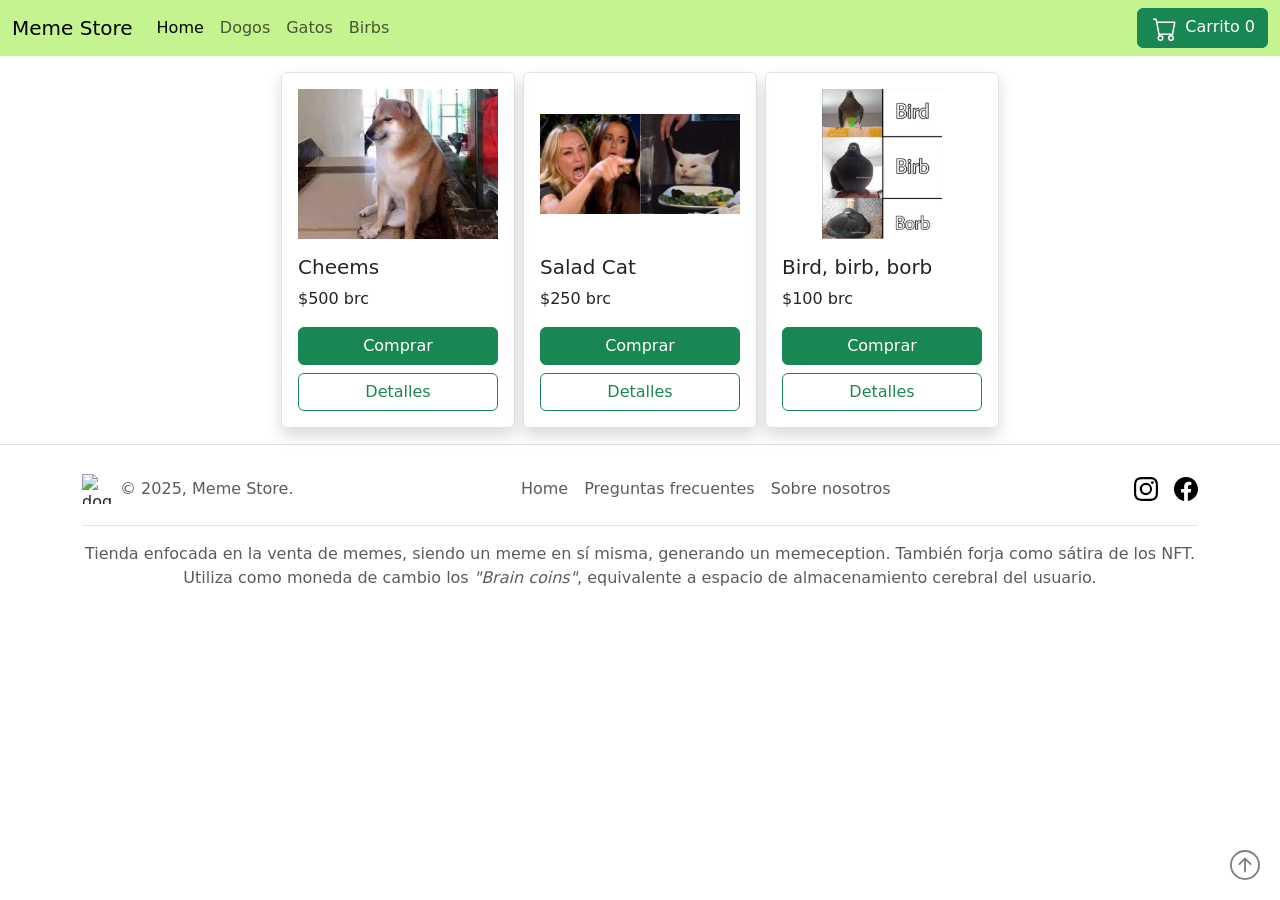
==== index.html @ 97463ed1 "boton finalizar" ====
<!DOCTYPE html>
<html lang="en">
<head>
    <meta charset="UTF-8">
    <meta name="viewport" content="width=device-width, initial-scale=1.0">
    <title>Meme Store</title>
    <link rel="icon" href="assets/IMG/doge.jpeg">
    <link href="https://cdn.jsdelivr.net/npm/bootstrap@5.3.2/dist/css/bootstrap.min.css" rel="stylesheet" integrity="sha384-T3c6CoIi6uLrA9TneNEoa7RxnatzjcDSCmG1MXxSR1GAsXEV/Dwwykc2MPK8M2HN" crossorigin="anonymous">
    <link rel="stylesheet" href="assets\CSS\styles.css">
</head>

<body>
<header>
<!--barra de navegación y links para navegar por la página-->
    <nav class="navbar navbar-expand-sm bg-custom-color">
        <div class="container-fluid">
            <a class="navbar-brand"> Meme Store </a>
            <button class="navbar-toggler ms-auto" type="button" data-bs-toggle="collapse" data-bs-target="#navbarNavDropdown" aria-controls="navbarNavDropdown" aria-expanded="false" aria-label="Toggle navigation">
                <span class="navbar-toggler-icon"></span>
            </button>
            <div class="collapse navbar-collapse " id="navbarNavDropdown">
                <ul class="navbar-nav">
                    <li class="nav-item">
                        <a class="nav-link nav-filtro-btn active" href="#" data-filter="todos">Home </a>
                    </li>
                    <li class="nav-item">
                        <a class="nav-link nav-filtro-btn" href="#" data-filter="dogos">Dogos </a>
                    </li>
                    <li class="nav-item">
                        <a class="nav-link nav-filtro-btn" href="#" data-filter="gatos">Gatos </a>
                    </li>
                    <li class="nav-item">
                        <a class="nav-link nav-filtro-btn" href="#" data-filter="birbs">Birbs </a>
                    </li>
                    <!--
                    <li class="nav-item dropdown">
                        <a class="nav-link dropdown-toggle" href="#" role="button" data-bs-toggle="dropdown" aria-expanded="false">
                        Otros
                        </a>
                            <ul class="dropdown-menu">
                                <li><a class="dropdown-item nav-link ps-1" href="#">Camarones</a></li>
                                <li><a class="dropdown-item nav-link ps-1" href="#">Sea doggo</a></li>
                                <li><a class="dropdown-item nav-link ps-1" href="#">Shrek</a></li>
                        </ul>
                    </li>
                    -->
                </ul>
<!--
                <form class="form-inline my-2 my-sm-0">
                    <div class="d-flex justify-content-start">
                        <input class="form-control mr-sm-2" type="search" placeholder="Buscar">
                        <button class="btn btn-outline-success my-2 my-sm-0" type="submit">Buscar</button>
                    </div>
                </form>
-->
            </div>
            <div>
                <a class="btn btn-success ms-2" href="../carrito/carrito.html" role="button">
                    <img src="assets\IMG\cart.svg" alt="carrito" width="30" height="24" class="d-inline-block align-text-top">
                    Carrito <span id="cart-counter">0</span>
                </a>
            </div>
        </div>
    </nav>
</header>

<main>
<!-- listar los productos en tarjetas, tener botones para comprar, link a carro de compras-->
    <div class="container-fluid d-block d-md-flex flex-wrap align-items-center justify-content-md-center border-bottom mt-3">

        <div class="p-3 border rounded shadow h-100 mb-3 mx-1 producto-item" data-categoria="dogos">
            <img src="assets/IMG/dogos/dogos_chems.jpeg" alt="dogos_chems" class="img-uniform mb-3 mx-auto">
            <h3 class="h5">Cheems</h3>
            <p class="text-mutted">$500 brc</p>
            <a href="#" class="btn btn-success w-100 mb-2 add-to-cart-btn" data-product-id="prod-dogos-chems" data-product-price="500" data-product-name="Cheems">Comprar</a>
            <a href="../pages_productos/dogos/dogos_chems.html" class="btn btn-outline-success w-100">Detalles</a>
        </div>
        
        <div class="p-3 border rounded shadow h-100 mb-3 mx-1 producto-item" data-categoria="gatos">
            <img src="assets/IMG/gatos/gato_ensalada.jpeg" alt="gato_ensalada" class="img-uniform mb-3 mx-auto">
            <h3 class="h5">Salad Cat</h3>
            <p class="text-mutted">$250 brc</p>
            <a href="#" class="btn btn-success w-100 mb-2 add-to-cart-btn" data-product-id="prod-gatos-salad" data-product-price="250" data-product-name="Salad cat">Comprar</a>
            <a href="../pages_productos/gatos/gatos_ensalada.html" class="btn btn-outline-success w-100">Detalles</a>
        </div>

        <div class="p-3 border rounded shadow h-100 mb-3 mx-1 producto-item" data-categoria="birbs">
            <img src="assets/IMG/birbs/birb_borb.jpeg" alt="birb_borb" class="img-uniform mb-3 mx-auto">
            <h3 class="h5">Bird, birb, borb</h3>
            <p class="text-mutted">$100 brc</p>
            <a href="#" class="btn btn-success w-100 mb-2 add-to-cart-btn" data-product-id="prod-birbs-borb" data-product-price="100" data-product-name="Bird, birb, borb">Comprar</a>
            <a href="../pages_productos/birbs/birb_borb.html" class="btn btn-outline-success w-100">Detalles</a>
        </div>

        <!--
        <div class="p-3 border rounded shadow h-100 mb-3 mx-1">
            <img src="assets/IMG/shrimp/shrimp_escoliosis.jpeg" alt="shrimp" class="img-uniform mb-3 mx-auto">
            <h3 class="h5">nombre product</h3>
            <p class="text-mutted">$precio</p>
            <a href="#" class="btn btn-success w-100 mb-2">Comprar</a>
            <a href="#" class="btn btn-outline-success w-100">Detalles</a>
        </div>

        <div class="p-3 border rounded shadow h-100 mb-3 mx-1">
            <img src="assets/IMG/sea_doggo/seadoggo_o-o.jpeg" alt="seadoggo_o-o" class="img-uniform mb-3 mx-auto">
            <h3 class="h5">nombre product</h3>
            <p class="text-mutted">$precio</p>
            <a href="#" class="btn btn-success w-100 mb-2">Comprar</a>
            <a href="#" class="btn btn-outline-success w-100">Detalles</a>
        </div>

        <div class="p-3 border rounded shadow h-100 mb-3 mx-1">
            <img src="assets/IMG/shrek/sherk4.jpeg" alt="sherk4" class="img-uniform mb-3 mx-auto">
            <h3 class="h5">nombre product</h3>
            <p class="text-mutted">$precio</p>
            <a href="#" class="btn btn-success w-100 mb-2">Comprar</a>
            <a href="#" class="btn btn-outline-success w-100">Detalles</a>
        </div>
        -->

        <!--esquema tarjeta
        <div class="p-3 border rounded shadow h-100 mb-3 mx-1">
            <img src="" alt="" class="img-uniform mb-3">
            <h3 class="h5">nombre product</h3>
            <p class="text-mutted">$precio</p>
            <a href="#" class="btn btn-success w-100 mb-2">Comprar</a>
            <a href="#" class="btn btn-outline-success w-100">Detalles</a>
        </div>
        -->
    </div>

    <!--ancla-->
    <a href="#" id="scrollToTop" class="p-1 m-3 opacity-50 float-end boton_arriba">
    <img src="assets/IMG/arrow-up-circle.svg" alt="flecha_top" width="30" height="30" class="img-fluid">
    </a>

</main>

<footer>
<!-- footer con información de la tienda html de https://getbootstrap.com/docs/5.3/examples/footers/-->
<!--svg logos redes sociales y bootstrap-->
    <svg xmlns="http://www.w3.org/2000/svg" class="d-none"> 
        <symbol id="facebook" viewBox="0 0 16 16"> 
            <path d="M16 8.049c0-4.446-3.582-8.05-8-8.05C3.58 0-.002 3.603-.002 8.05c0 4.017 2.926 7.347 6.75 7.951v-5.625h-2.03V8.05H6.75V6.275c0-2.017 1.195-3.131 3.022-3.131.876 0 1.791.157 1.791.157v1.98h-1.009c-.993 0-1.303.621-1.303 1.258v1.51h2.218l-.354 2.326H9.25V16c3.824-.604 6.75-3.934 6.75-7.951z"></path> 
        </symbol> 
        <symbol id="instagram" viewBox="0 0 16 16"> 
            <path d="M8 0C5.829 0 5.556.01 4.703.048 3.85.088 3.269.222 2.76.42a3.917 3.917 0 0 0-1.417.923A3.927 3.927 0 0 0 .42 2.76C.222 3.268.087 3.85.048 4.7.01 5.555 0 5.827 0 8.001c0 2.172.01 2.444.048 3.297.04.852.174 1.433.372 1.942.205.526.478.972.923 1.417.444.445.89.719 1.416.923.51.198 1.09.333 1.942.372C5.555 15.99 5.827 16 8 16s2.444-.01 3.298-.048c.851-.04 1.434-.174 1.943-.372a3.916 3.916 0 0 0 1.416-.923c.445-.445.718-.891.923-1.417.197-.509.332-1.09.372-1.942C15.99 10.445 16 10.173 16 8s-.01-2.445-.048-3.299c-.04-.851-.175-1.433-.372-1.941a3.926 3.926 0 0 0-.923-1.417A3.911 3.911 0 0 0 13.24.42c-.51-.198-1.092-.333-1.943-.372C10.443.01 10.172 0 7.998 0h.003zm-.717 1.442h.718c2.136 0 2.389.007 3.232.046.78.035 1.204.166 1.486.275.373.145.64.319.92.599.28.28.453.546.598.92.11.281.24.705.275 1.485.039.843.047 1.096.047 3.231s-.008 2.389-.047 3.232c-.035.78-.166 1.203-.275 1.485a2.47 2.47 0 0 1-.599.919c-.28.28-.546.453-.92.598-.28.11-.704.24-1.485.276-.843.038-1.096.047-3.232.047s-2.39-.009-3.233-.047c-.78-.036-1.203-.166-1.485-.276a2.478 2.478 0 0 1-.92-.598 2.48 2.48 0 0 1-.6-.92c-.109-.281-.24-.705-.275-1.485-.038-.843-.046-1.096-.046-3.233 0-2.136.008-2.388.046-3.231.036-.78.166-1.204.276-1.486.145-.373.319-.64.599-.92.28-.28.546-.453.92-.598.282-.11.705-.24 1.485-.276.738-.034 1.024-.044 2.515-.045v.002zm4.988 1.328a.96.96 0 1 0 0 1.92.96.96 0 0 0 0-1.92zm-4.27 1.122a4.109 4.109 0 1 0 0 8.217 4.109 4.109 0 0 0 0-8.217zm0 1.441a2.667 2.667 0 1 1 0 5.334 2.667 2.667 0 0 1 0-5.334z"></path> 
        </symbol> 
    </svg> 

<!--footer-->
    <div class="container py-3 my-2">  
        <div class="d-block d-md-flex flex-wrap justify-content-between align-items-center border-bottom pb-3 mb-3">
            <!--logo-->
            <div class="d-flex align-items-center justify-content-center justify-content-md-start w-md-auto mb-3 mb-md-0"> 
                <img src="assets/IMG/doge.jpeg" alt="doge" width="30" height="30" class="d-inline-block align-text-top me-2">
                <span class="mb-0 text-body-secondary">&copy; 2025, Meme Store.</span> 
            </div> 
            <!--menu-->
            <ul class="nav justify-content-center  w-md-auto mb-3 mb-md-0"> 
                <li class="nav-item">
                    <a href="#" id="scrollToTop" class="nav-link px-2 text-body-secondary">Home</a>
                </li> 
                <li class="nav-item">
                    <a href="#" class="nav-link px-2 text-body-secondary">Preguntas frecuentes</a></li> 
                <li class="nav-item">
                    <a href="#" class="nav-link px-2 text-body-secondary">Sobre nosotros</a>
                </li> 
            </ul> 
            <!--redes-->
            <ul class="nav align-items-center justify-content-center justify-content-md-end list-unstyled d-flex w-md-100"> 
                <li class="ms-3"><a class="text-body-secondary" href="#" aria-label="Instagram">
                    <svg class="bi" width="24" height="24" aria-hidden="true">
                        <use xlink:href="#instagram"></use>
                    </svg>
                </a>
                </li> 
                <li class="ms-3">
                    <a class="text-body-secondary" href="#" aria-label="Facebook">
                        <svg class="bi" width="24" height="24">
                            <use xlink:href="#facebook"></use>
                        </svg>
                    </a>
                </li> 
            </ul> 
        </div>
        <!--copyright, para la entrega, descripción de la pagina-->
        <p class="text-md-center text-body-secondary texto_descipcion">Tienda enfocada en la venta de memes, siendo un meme en sí misma, generando un memeception. También forja como sátira de los NFT. Utiliza como moneda de cambio los <span class="fst-italic">"Brain coins"</span>, equivalente a espacio de almacenamiento cerebral del usuario.</p> 
    </div> 
</footer>

<script src="https://code.jquery.com/jquery-3.7.1.js" integrity="sha256-eKhayi8LEQwp4NKxN+CfCh+3qOVUtJn3QNZ0TciWLP4=" crossorigin="anonymous"></script>
<script src="https://cdn.jsdelivr.net/npm/@popperjs/core@2.11.8/dist/umd/popper.min.js" integrity="sha384-I7E8VVD/ismYTF4hNIPjVp/Zjvgyol6VFvRkX/vR+Vc4jQkC+hVqc2pM8ODewa9r" crossorigin="anonymous"></script>
<script src="https://cdn.jsdelivr.net/npm/bootstrap@5.3.2/dist/js/bootstrap.min.js" integrity="sha384-BBtl+eGJRgqQAUMxJ7pMwbEyER4l1g+O15P+16Ep7Q9Q+zqX6gSbd85u4mG4QzX+" crossorigin="anonymous"></script>
<script src="assets/JS/main.js"></script>

</body>
</html>
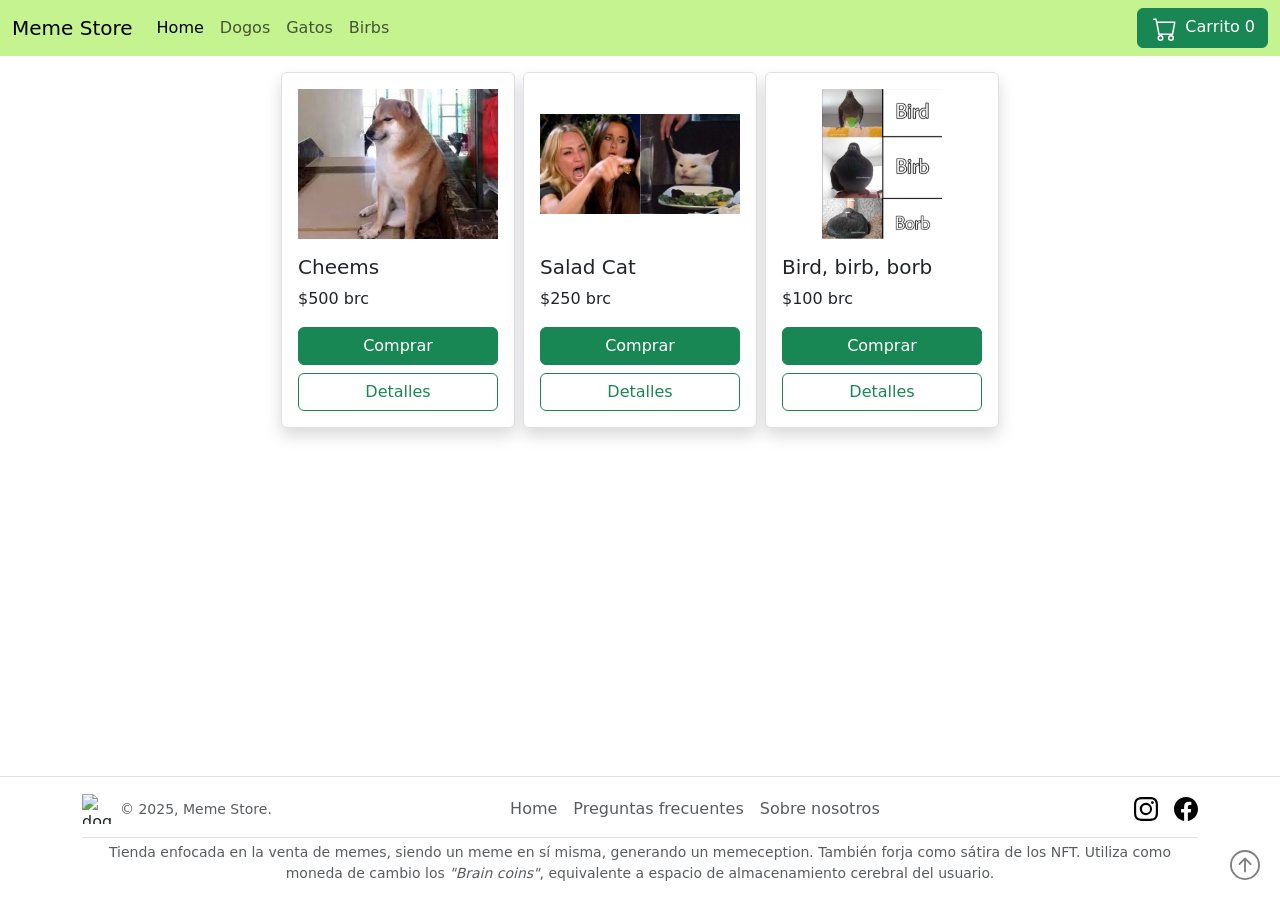
==== commit 969294c5: "usar clase card y estilizar footer" ====
--- a/index.html
+++ b/index.html
@@ -1,5 +1,5 @@
 <!DOCTYPE html>
-<html lang="en">
+<html lang="es" class="h-100">
 <head>
     <meta charset="UTF-8">
     <meta name="viewport" content="width=device-width, initial-scale=1.0">
@@ -9,10 +9,10 @@
     <link rel="stylesheet" href="assets\CSS\styles.css">
 </head>
 
-<body>
+<body class="d-flex flex-column h-100">
 <header>
 <!--barra de navegación y links para navegar por la página-->
-    <nav class="navbar navbar-expand-sm bg-custom-color">
+    <nav class="navbar navbar-expand-sm navbar--verde">
         <div class="container-fluid">
             <a class="navbar-brand"> Meme Store </a>
             <button class="navbar-toggler ms-auto" type="button" data-bs-toggle="collapse" data-bs-target="#navbarNavDropdown" aria-controls="navbarNavDropdown" aria-expanded="false" aria-label="Toggle navigation">
@@ -64,53 +64,65 @@
     </nav>
 </header>
 
-<main>
+<main class="flex-grow-1  border-bottom">
 <!-- listar los productos en tarjetas, tener botones para comprar, link a carro de compras-->
-    <div class="container-fluid d-block d-md-flex flex-wrap align-items-center justify-content-md-center border-bottom mt-3">
-
-        <div class="p-3 border rounded shadow h-100 mb-3 mx-1 producto-item" data-categoria="dogos">
-            <img src="assets/IMG/dogos/dogos_chems.jpeg" alt="dogos_chems" class="img-uniform mb-3 mx-auto">
-            <h3 class="h5">Cheems</h3>
-            <p class="text-mutted">$500 brc</p>
-            <a href="#" class="btn btn-success w-100 mb-2 add-to-cart-btn" data-product-id="prod-dogos-chems" data-product-price="500" data-product-name="Cheems">Comprar</a>
-            <a href="../pages_productos/dogos/dogos_chems.html" class="btn btn-outline-success w-100">Detalles</a>
-        </div>
-        
-        <div class="p-3 border rounded shadow h-100 mb-3 mx-1 producto-item" data-categoria="gatos">
-            <img src="assets/IMG/gatos/gato_ensalada.jpeg" alt="gato_ensalada" class="img-uniform mb-3 mx-auto">
-            <h3 class="h5">Salad Cat</h3>
-            <p class="text-mutted">$250 brc</p>
-            <a href="#" class="btn btn-success w-100 mb-2 add-to-cart-btn" data-product-id="prod-gatos-salad" data-product-price="250" data-product-name="Salad cat">Comprar</a>
-            <a href="../pages_productos/gatos/gatos_ensalada.html" class="btn btn-outline-success w-100">Detalles</a>
-        </div>
-
-        <div class="p-3 border rounded shadow h-100 mb-3 mx-1 producto-item" data-categoria="birbs">
-            <img src="assets/IMG/birbs/birb_borb.jpeg" alt="birb_borb" class="img-uniform mb-3 mx-auto">
-            <h3 class="h5">Bird, birb, borb</h3>
-            <p class="text-mutted">$100 brc</p>
-            <a href="#" class="btn btn-success w-100 mb-2 add-to-cart-btn" data-product-id="prod-birbs-borb" data-product-price="100" data-product-name="Bird, birb, borb">Comprar</a>
-            <a href="../pages_productos/birbs/birb_borb.html" class="btn btn-outline-success w-100">Detalles</a>
-        </div>
+
+    <div class="container-fluid d-flex flex-wrap align-items-center justify-content-center mt-3 pb-3">
+        <div class="card border rounded shadow h-100 d-inline-block mx-1 producto-item tarjeta" data-categoria="dogos">
+            <div class="p-3 pb-0">
+                <img src="assets/IMG/dogos/dogos_chems.jpeg" alt="dogos_chems" class="tarjeta__imagen mx-auto">
+            </div>
+            <div class="card-body p-3">
+                <h5 class="card-title">Cheems</h5>
+                <p class="card-text text-mutted">$500 brc</p>
+                <a href="#" class="btn btn-success w-100 mb-2 add-to-cart-btn" data-product-id="prod-dogos-chems" data-product-price="500" data-product-name="Cheems">Comprar</a>
+                <a href="../pages_productos/dogos/dogos_chems.html" class="btn btn-outline-success w-100">Detalles</a>
+            </div>
+        </div>
+        <div class="card border rounded shadow h-100 d-inline-block mx-1 producto-item tarjeta"  data-categoria="gatos">
+            <div class="p-3 pb-0">
+                <img src="assets/IMG/gatos/gato_ensalada.jpeg" alt="gato_ensalada" class="tarjeta__imagen mx-auto">
+            </div>
+            <div class="card-body p-3">
+                <h5 class="card-title">Salad Cat</h5>
+                <p class="card-text text-mutted">$250 brc</p>
+                <a href="#" class="btn btn-success w-100 mb-2 add-to-cart-btn" data-product-id="prod-gatos-salad" data-product-price="250" data-product-name="Salad cat">Comprar</a>
+                <a href="../pages_productos/gatos/gatos_ensalada.html" class="btn btn-outline-success w-100">Detalles</a>
+            </div>
+        </div>
+        <div class="card border rounded shadow h-100 d-inline-block mx-1 producto-item tarjeta" data-categoria="birbs">
+            <div class="p-3 pb-0">
+                <img src="assets/IMG/birbs/birb_borb.jpeg" alt="birb_borb" class="tarjeta__imagen mx-auto">
+            </div>
+            <div class="card-body p-3">
+                <h5 class="card-title">Bird, birb, borb</h5>
+                <p class="card-text text-mutted">$100 brc</p>
+                <a href="#" class="btn btn-success w-100 mb-2 add-to-cart-btn" data-product-id="prod-birbs-borb" data-product-price="100" data-product-name="Bird, birb, borb">Comprar</a>
+                <a href="../pages_productos/birbs/birb_borb.html" class="btn btn-outline-success w-100">Detalles</a>
+            </div>
+        </div>
+    </div>
+
 
         <!--
         <div class="p-3 border rounded shadow h-100 mb-3 mx-1">
-            <img src="assets/IMG/shrimp/shrimp_escoliosis.jpeg" alt="shrimp" class="img-uniform mb-3 mx-auto">
-            <h3 class="h5">nombre product</h3>
-            <p class="text-mutted">$precio</p>
-            <a href="#" class="btn btn-success w-100 mb-2">Comprar</a>
-            <a href="#" class="btn btn-outline-success w-100">Detalles</a>
-        </div>
-
-        <div class="p-3 border rounded shadow h-100 mb-3 mx-1">
-            <img src="assets/IMG/sea_doggo/seadoggo_o-o.jpeg" alt="seadoggo_o-o" class="img-uniform mb-3 mx-auto">
-            <h3 class="h5">nombre product</h3>
-            <p class="text-mutted">$precio</p>
-            <a href="#" class="btn btn-success w-100 mb-2">Comprar</a>
-            <a href="#" class="btn btn-outline-success w-100">Detalles</a>
-        </div>
-
-        <div class="p-3 border rounded shadow h-100 mb-3 mx-1">
-            <img src="assets/IMG/shrek/sherk4.jpeg" alt="sherk4" class="img-uniform mb-3 mx-auto">
+            <img src="assets/IMG/shrimp/shrimp_escoliosis.jpeg" alt="shrimp" class="tarjeta__imagen mb-3 mx-auto">
+            <h3 class="h5">nombre product</h3>
+            <p class="text-mutted">$precio</p>
+            <a href="#" class="btn btn-success w-100 mb-2">Comprar</a>
+            <a href="#" class="btn btn-outline-success w-100">Detalles</a>
+        </div>
+
+        <div class="p-3 border rounded shadow h-100 mb-3 mx-1">
+            <img src="assets/IMG/sea_doggo/seadoggo_o-o.jpeg" alt="seadoggo_o-o" class="tarjeta__imagen mb-3 mx-auto">
+            <h3 class="h5">nombre product</h3>
+            <p class="text-mutted">$precio</p>
+            <a href="#" class="btn btn-success w-100 mb-2">Comprar</a>
+            <a href="#" class="btn btn-outline-success w-100">Detalles</a>
+        </div>
+
+        <div class="p-3 border rounded shadow h-100 mb-3 mx-1">
+            <img src="assets/IMG/shrek/sherk4.jpeg" alt="sherk4" class="tarjeta__imagen mb-3 mx-auto">
             <h3 class="h5">nombre product</h3>
             <p class="text-mutted">$precio</p>
             <a href="#" class="btn btn-success w-100 mb-2">Comprar</a>
@@ -120,23 +132,23 @@
 
         <!--esquema tarjeta
         <div class="p-3 border rounded shadow h-100 mb-3 mx-1">
-            <img src="" alt="" class="img-uniform mb-3">
+            <img src="" alt="" class="tarjeta__imagen mb-3">
             <h3 class="h5">nombre product</h3>
             <p class="text-mutted">$precio</p>
             <a href="#" class="btn btn-success w-100 mb-2">Comprar</a>
             <a href="#" class="btn btn-outline-success w-100">Detalles</a>
         </div>
         -->
-    </div>
+
 
     <!--ancla-->
-    <a href="#" id="scrollToTop" class="p-1 m-3 opacity-50 float-end boton_arriba">
+    <a href="#" id="scrollToTop" class="p-1 m-3 opacity-50 float-end boton-arriba">
     <img src="assets/IMG/arrow-up-circle.svg" alt="flecha_top" width="30" height="30" class="img-fluid">
     </a>
 
 </main>
 
-<footer>
+<footer class="mt-auto">
 <!-- footer con información de la tienda html de https://getbootstrap.com/docs/5.3/examples/footers/-->
 <!--svg logos redes sociales y bootstrap-->
     <svg xmlns="http://www.w3.org/2000/svg" class="d-none"> 
@@ -149,34 +161,34 @@
     </svg> 
 
 <!--footer-->
-    <div class="container py-3 my-2">  
-        <div class="d-block d-md-flex flex-wrap justify-content-between align-items-center border-bottom pb-3 mb-3">
+    <div class="container py-0 mt-2">  
+        <div class="d-block d-md-flex flex-wrap justify-content-between align-items-center border-bottom py-2 pt-md-1 mb-md-1">
             <!--logo-->
             <div class="d-flex align-items-center justify-content-center justify-content-md-start w-md-auto mb-3 mb-md-0"> 
                 <img src="assets/IMG/doge.jpeg" alt="doge" width="30" height="30" class="d-inline-block align-text-top me-2">
-                <span class="mb-0 text-body-secondary">&copy; 2025, Meme Store.</span> 
+                <span class="small text-body-secondary">&copy; 2025, Meme Store.</span> 
             </div> 
             <!--menu-->
             <ul class="nav justify-content-center  w-md-auto mb-3 mb-md-0"> 
                 <li class="nav-item">
-                    <a href="#" id="scrollToTop" class="nav-link px-2 text-body-secondary">Home</a>
+                    <a href="#!" id="scrollToTop" class="nav-link px-2 text-body-secondary">Home</a>
                 </li> 
                 <li class="nav-item">
-                    <a href="#" class="nav-link px-2 text-body-secondary">Preguntas frecuentes</a></li> 
+                    <a href="#!" class="nav-link px-2 text-body-secondary">Preguntas frecuentes</a></li> 
                 <li class="nav-item">
-                    <a href="#" class="nav-link px-2 text-body-secondary">Sobre nosotros</a>
+                    <a href="#!" class="nav-link px-2 text-body-secondary">Sobre nosotros</a>
                 </li> 
             </ul> 
             <!--redes-->
             <ul class="nav align-items-center justify-content-center justify-content-md-end list-unstyled d-flex w-md-100"> 
-                <li class="ms-3"><a class="text-body-secondary" href="#" aria-label="Instagram">
+                <li class="ms-3"><a class="text-body-secondary" href="#!" aria-label="Instagram">
                     <svg class="bi" width="24" height="24" aria-hidden="true">
                         <use xlink:href="#instagram"></use>
                     </svg>
                 </a>
                 </li> 
                 <li class="ms-3">
-                    <a class="text-body-secondary" href="#" aria-label="Facebook">
+                    <a class="text-body-secondary" href="#!" aria-label="Facebook">
                         <svg class="bi" width="24" height="24">
                             <use xlink:href="#facebook"></use>
                         </svg>
@@ -185,7 +197,7 @@
             </ul> 
         </div>
         <!--copyright, para la entrega, descripción de la pagina-->
-        <p class="text-md-center text-body-secondary texto_descipcion">Tienda enfocada en la venta de memes, siendo un meme en sí misma, generando un memeception. También forja como sátira de los NFT. Utiliza como moneda de cambio los <span class="fst-italic">"Brain coins"</span>, equivalente a espacio de almacenamiento cerebral del usuario.</p> 
+        <p class="text-md-center small text-body-secondary u-texto-justificado">Tienda enfocada en la venta de memes, siendo un meme en sí misma, generando un memeception. También forja como sátira de los NFT. Utiliza como moneda de cambio los <span class="fst-italic">"Brain coins"</span>, equivalente a espacio de almacenamiento cerebral del usuario.</p> 
     </div> 
 </footer>
 
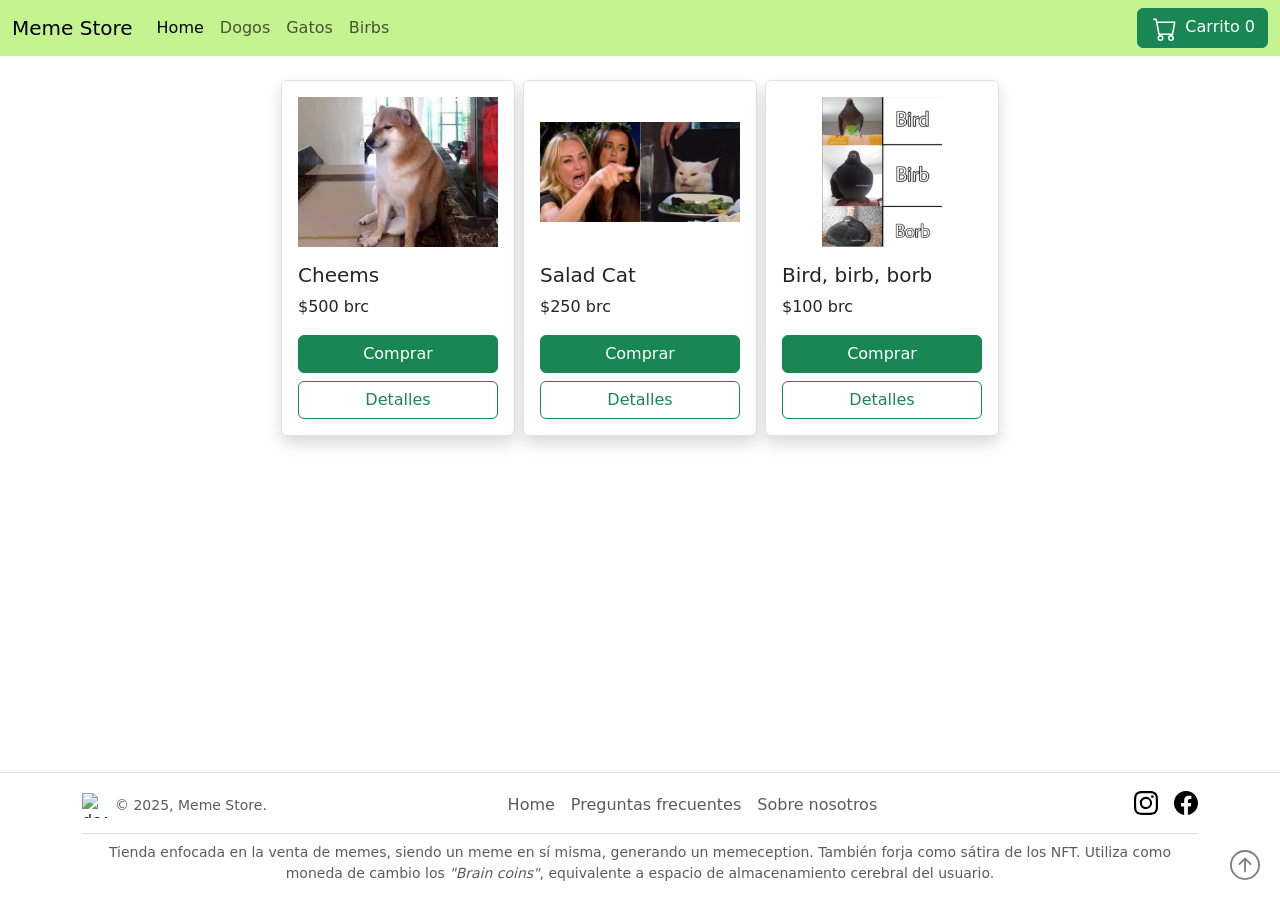
==== commit aff8e9f0: "detalles footer" ====
--- a/index.html
+++ b/index.html
@@ -68,7 +68,7 @@
 <!-- listar los productos en tarjetas, tener botones para comprar, link a carro de compras-->
 
     <div class="container-fluid d-flex flex-wrap align-items-center justify-content-center mt-3 pb-3">
-        <div class="card border rounded shadow h-100 d-inline-block mx-1 producto-item tarjeta" data-categoria="dogos">
+        <div class="card border rounded shadow h-100 d-inline-block mx-1 my-2 producto-item tarjeta" data-categoria="dogos">
             <div class="p-3 pb-0">
                 <img src="assets/IMG/dogos/dogos_chems.jpeg" alt="dogos_chems" class="tarjeta__imagen mx-auto">
             </div>
@@ -79,7 +79,7 @@
                 <a href="../pages_productos/dogos/dogos_chems.html" class="btn btn-outline-success w-100">Detalles</a>
             </div>
         </div>
-        <div class="card border rounded shadow h-100 d-inline-block mx-1 producto-item tarjeta"  data-categoria="gatos">
+        <div class="card border rounded shadow h-100 d-inline-block mx-1 my-2 producto-item tarjeta"  data-categoria="gatos">
             <div class="p-3 pb-0">
                 <img src="assets/IMG/gatos/gato_ensalada.jpeg" alt="gato_ensalada" class="tarjeta__imagen mx-auto">
             </div>
@@ -90,7 +90,7 @@
                 <a href="../pages_productos/gatos/gatos_ensalada.html" class="btn btn-outline-success w-100">Detalles</a>
             </div>
         </div>
-        <div class="card border rounded shadow h-100 d-inline-block mx-1 producto-item tarjeta" data-categoria="birbs">
+        <div class="card border rounded shadow h-100 d-inline-block mx-1 my-2 producto-item tarjeta" data-categoria="birbs">
             <div class="p-3 pb-0">
                 <img src="assets/IMG/birbs/birb_borb.jpeg" alt="birb_borb" class="tarjeta__imagen mx-auto">
             </div>
@@ -164,12 +164,12 @@
     <div class="container py-0 mt-2">  
         <div class="d-block d-md-flex flex-wrap justify-content-between align-items-center border-bottom py-2 pt-md-1 mb-md-1">
             <!--logo-->
-            <div class="d-flex align-items-center justify-content-center justify-content-md-start w-md-auto mb-3 mb-md-0"> 
-                <img src="assets/IMG/doge.jpeg" alt="doge" width="30" height="30" class="d-inline-block align-text-top me-2">
+            <div class="d-flex align-items-center justify-content-center justify-content-md-start w-md-auto mb-0"> 
+                <img src="assets/IMG/doge.jpeg" alt="doge" width="25" height="25" class="d-inline-block align-text-top me-2">
                 <span class="small text-body-secondary">&copy; 2025, Meme Store.</span> 
             </div> 
             <!--menu-->
-            <ul class="nav justify-content-center  w-md-auto mb-3 mb-md-0"> 
+            <ul class="nav justify-content-center  w-md-auto mb-1 mb-md-0"> 
                 <li class="nav-item">
                     <a href="#!" id="scrollToTop" class="nav-link px-2 text-body-secondary">Home</a>
                 </li> 
@@ -180,7 +180,7 @@
                 </li> 
             </ul> 
             <!--redes-->
-            <ul class="nav align-items-center justify-content-center justify-content-md-end list-unstyled d-flex w-md-100"> 
+            <ul class="nav align-items-center justify-content-center justify-content-md-end list-unstyled d-flex mb-1 w-md-100"> 
                 <li class="ms-3"><a class="text-body-secondary" href="#!" aria-label="Instagram">
                     <svg class="bi" width="24" height="24" aria-hidden="true">
                         <use xlink:href="#instagram"></use>
@@ -197,7 +197,7 @@
             </ul> 
         </div>
         <!--copyright, para la entrega, descripción de la pagina-->
-        <p class="text-md-center small text-body-secondary u-texto-justificado">Tienda enfocada en la venta de memes, siendo un meme en sí misma, generando un memeception. También forja como sátira de los NFT. Utiliza como moneda de cambio los <span class="fst-italic">"Brain coins"</span>, equivalente a espacio de almacenamiento cerebral del usuario.</p> 
+        <p class="text-md-center small text-body-secondary u-texto-justificado mt-2">Tienda enfocada en la venta de memes, siendo un meme en sí misma, generando un memeception. También forja como sátira de los NFT. Utiliza como moneda de cambio los <span class="fst-italic">"Brain coins"</span>, equivalente a espacio de almacenamiento cerebral del usuario.</p> 
     </div> 
 </footer>
 
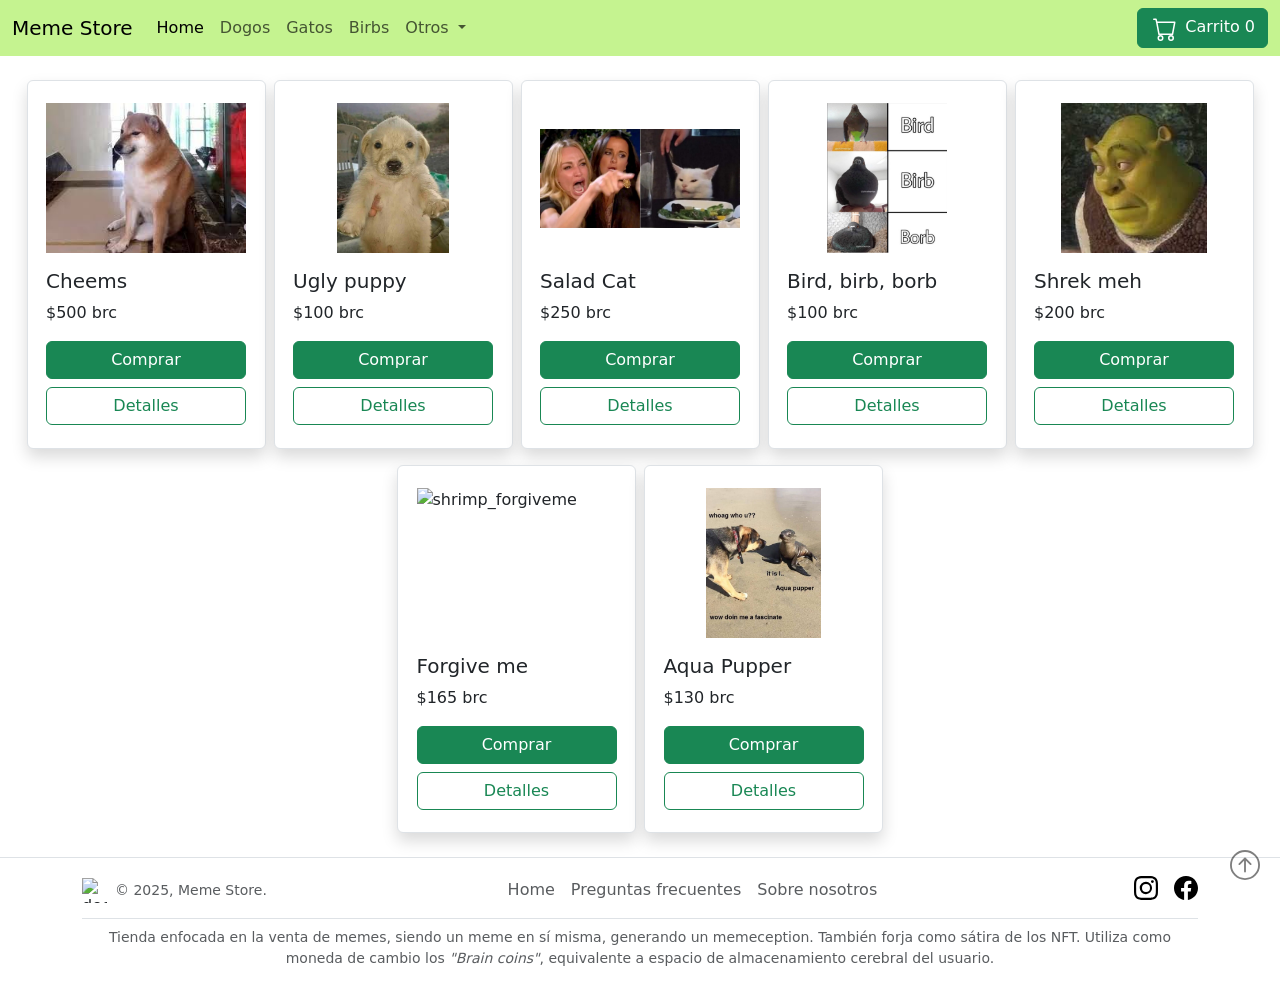
==== commit 65236a90: "agregar productos, estilo pading cards" ====
--- a/index.html
+++ b/index.html
@@ -32,18 +32,16 @@
                     <li class="nav-item">
                         <a class="nav-link nav-filtro-btn" href="#" data-filter="birbs">Birbs </a>
                     </li>
-                    <!--
                     <li class="nav-item dropdown">
                         <a class="nav-link dropdown-toggle" href="#" role="button" data-bs-toggle="dropdown" aria-expanded="false">
                         Otros
                         </a>
-                            <ul class="dropdown-menu">
-                                <li><a class="dropdown-item nav-link ps-1" href="#">Camarones</a></li>
-                                <li><a class="dropdown-item nav-link ps-1" href="#">Sea doggo</a></li>
-                                <li><a class="dropdown-item nav-link ps-1" href="#">Shrek</a></li>
+                            <ul class="dropdown-menu px-1">
+                                <li><a class="dropdown-item nav-link ps-1 nav-filtro-btn" href="#" role="button" data-filter="shrimp">Shrimp</a></li>
+                                <li><a class="dropdown-item nav-link ps-1 nav-filtro-btn" href="#" role="button" data-filter="sea-dogo">Sea doggo</a></li>
+                                <li><a class="dropdown-item nav-link ps-1 nav-filtro-btn" href="#" role="button" data-filter="shrek">Shrek</a></li>
                         </ul>
                     </li>
-                    -->
                 </ul>
 <!--
                 <form class="form-inline my-2 my-sm-0">
@@ -68,6 +66,7 @@
 <!-- listar los productos en tarjetas, tener botones para comprar, link a carro de compras-->
 
     <div class="container-fluid d-flex flex-wrap align-items-center justify-content-center mt-3 pb-3">
+<!--DOGGOS-->
         <div class="card border rounded shadow h-100 d-inline-block mx-1 my-2 producto-item tarjeta" data-categoria="dogos">
             <div class="p-3 pb-0">
                 <img src="assets/IMG/dogos/dogos_chems.jpeg" alt="dogos_chems" class="tarjeta__imagen mx-auto">
@@ -79,6 +78,18 @@
                 <a href="../pages_productos/dogos/dogos_chems.html" class="btn btn-outline-success w-100">Detalles</a>
             </div>
         </div>
+        <div class="card border rounded shadow h-100 d-inline-block mx-1 my-2 producto-item tarjeta" data-categoria="dogos">
+            <div class="p-3 pb-0">
+                <img src="assets/IMG/dogos/dogos_cachorro.jpeg" alt="dogos_cachorro" class="tarjeta__imagen mx-auto">
+            </div>
+            <div class="card-body p-3">
+                <h5 class="card-title">Ugly puppy</h5>
+                <p class="card-text text-mutted">$100 brc</p>
+                <a href="#" class="btn btn-success w-100 mb-2 add-to-cart-btn" data-product-id="prod-dogos-cachorro" data-product-price="100" data-product-name="Ugly puppy">Comprar</a>
+                <a href="../pages_productos/dogos/dogos_cachorro.html" class="btn btn-outline-success w-100">Detalles</a>
+            </div>
+        </div>
+<!--GATOS-->
         <div class="card border rounded shadow h-100 d-inline-block mx-1 my-2 producto-item tarjeta"  data-categoria="gatos">
             <div class="p-3 pb-0">
                 <img src="assets/IMG/gatos/gato_ensalada.jpeg" alt="gato_ensalada" class="tarjeta__imagen mx-auto">
@@ -90,6 +101,7 @@
                 <a href="../pages_productos/gatos/gatos_ensalada.html" class="btn btn-outline-success w-100">Detalles</a>
             </div>
         </div>
+<!--BIRB-->
         <div class="card border rounded shadow h-100 d-inline-block mx-1 my-2 producto-item tarjeta" data-categoria="birbs">
             <div class="p-3 pb-0">
                 <img src="assets/IMG/birbs/birb_borb.jpeg" alt="birb_borb" class="tarjeta__imagen mx-auto">
@@ -101,44 +113,46 @@
                 <a href="../pages_productos/birbs/birb_borb.html" class="btn btn-outline-success w-100">Detalles</a>
             </div>
         </div>
+<!--SHERK-->
+        <div class="card border rounded shadow h-100 d-inline-block mx-1 my-2 producto-item tarjeta" data-categoria="shrek">
+            <div class="p-3 pb-0">
+                <img src="assets/IMG/shrek/shrek1.jpeg" alt="shrek_shrek1" class="tarjeta__imagen mx-auto">
+            </div>
+            <div class="card-body p-3">
+                <h5 class="card-title">Shrek meh</h5>
+                <p class="card-text text-mutted">$200 brc</p>
+                <a href="#" class="btn btn-success w-100 mb-2 add-to-cart-btn" data-product-id="prod-shrek-shrek1" data-product-price="200" data-product-name="Shrek meh">Comprar</a>
+                <a href="../pages_productos/dogos/shrek_shrek1.html" class="btn btn-outline-success w-100">Detalles</a>
+            </div>
+        </div>
+<!--SHIMP-->
+        <div class="card border rounded shadow h-100 d-inline-block mx-1 my-2 producto-item tarjeta" data-categoria="shrimp">
+            <div class="p-3 pb-0">
+                <img src="assets/IMG/shrimp/shrimp_forgiveme.jpeg" alt="shrimp_forgiveme" class="tarjeta__imagen mx-auto">
+            </div>
+            <div class="card-body p-3">
+                <h5 class="card-title">Forgive me</h5>
+                <p class="card-text text-mutted">$165 brc</p>
+                <a href="#" class="btn btn-success w-100 mb-2 add-to-cart-btn" data-product-id="prod-shrimp-forgiveme" data-product-price="165" data-product-name="Forgive me">Comprar</a>
+                <a href="../pages_productos/dogos/shrimp_forgiveme.html" class="btn btn-outline-success w-100">Detalles</a>
+            </div>
+        </div>
+<!--SEA DOGO-->
+        <div class="card border rounded shadow h-100 d-inline-block mx-1 my-2 producto-item tarjeta" data-categoria="sea-dogo">
+            <div class="p-3 pb-0">
+                <img src="assets/IMG/sea_doggo/seadoggo_pupper.jpeg" alt="seadoggo_pupper" class="tarjeta__imagen mx-auto">
+            </div>
+            <div class="card-body p-3">
+                <h5 class="card-title">Aqua Pupper</h5>
+                <p class="card-text text-mutted">$130 brc</p>
+                <a href="#" class="btn btn-success w-100 mb-2 add-to-cart-btn" data-product-id="prod-seadoggo-pupper" data-product-price="130" data-product-name="Aqua Pupper">Comprar</a>
+                <a href="../pages_productos/dogos/seadoggo_pupper.html" class="btn btn-outline-success w-100">Detalles</a>
+            </div>
+        </div>
+
     </div>
 
 
-        <!--
-        <div class="p-3 border rounded shadow h-100 mb-3 mx-1">
-            <img src="assets/IMG/shrimp/shrimp_escoliosis.jpeg" alt="shrimp" class="tarjeta__imagen mb-3 mx-auto">
-            <h3 class="h5">nombre product</h3>
-            <p class="text-mutted">$precio</p>
-            <a href="#" class="btn btn-success w-100 mb-2">Comprar</a>
-            <a href="#" class="btn btn-outline-success w-100">Detalles</a>
-        </div>
-
-        <div class="p-3 border rounded shadow h-100 mb-3 mx-1">
-            <img src="assets/IMG/sea_doggo/seadoggo_o-o.jpeg" alt="seadoggo_o-o" class="tarjeta__imagen mb-3 mx-auto">
-            <h3 class="h5">nombre product</h3>
-            <p class="text-mutted">$precio</p>
-            <a href="#" class="btn btn-success w-100 mb-2">Comprar</a>
-            <a href="#" class="btn btn-outline-success w-100">Detalles</a>
-        </div>
-
-        <div class="p-3 border rounded shadow h-100 mb-3 mx-1">
-            <img src="assets/IMG/shrek/sherk4.jpeg" alt="sherk4" class="tarjeta__imagen mb-3 mx-auto">
-            <h3 class="h5">nombre product</h3>
-            <p class="text-mutted">$precio</p>
-            <a href="#" class="btn btn-success w-100 mb-2">Comprar</a>
-            <a href="#" class="btn btn-outline-success w-100">Detalles</a>
-        </div>
-        -->
-
-        <!--esquema tarjeta
-        <div class="p-3 border rounded shadow h-100 mb-3 mx-1">
-            <img src="" alt="" class="tarjeta__imagen mb-3">
-            <h3 class="h5">nombre product</h3>
-            <p class="text-mutted">$precio</p>
-            <a href="#" class="btn btn-success w-100 mb-2">Comprar</a>
-            <a href="#" class="btn btn-outline-success w-100">Detalles</a>
-        </div>
-        -->
 
 
     <!--ancla-->
@@ -171,7 +185,7 @@
             <!--menu-->
             <ul class="nav justify-content-center  w-md-auto mb-1 mb-md-0"> 
                 <li class="nav-item">
-                    <a href="#!" id="scrollToTop" class="nav-link px-2 text-body-secondary">Home</a>
+                    <a href="#" id="scrollToTop" data-filter="todos" class="nav-link px-2 nav-filtro-btn active text-body-secondary">Home</a>
                 </li> 
                 <li class="nav-item">
                     <a href="#!" class="nav-link px-2 text-body-secondary">Preguntas frecuentes</a></li> 
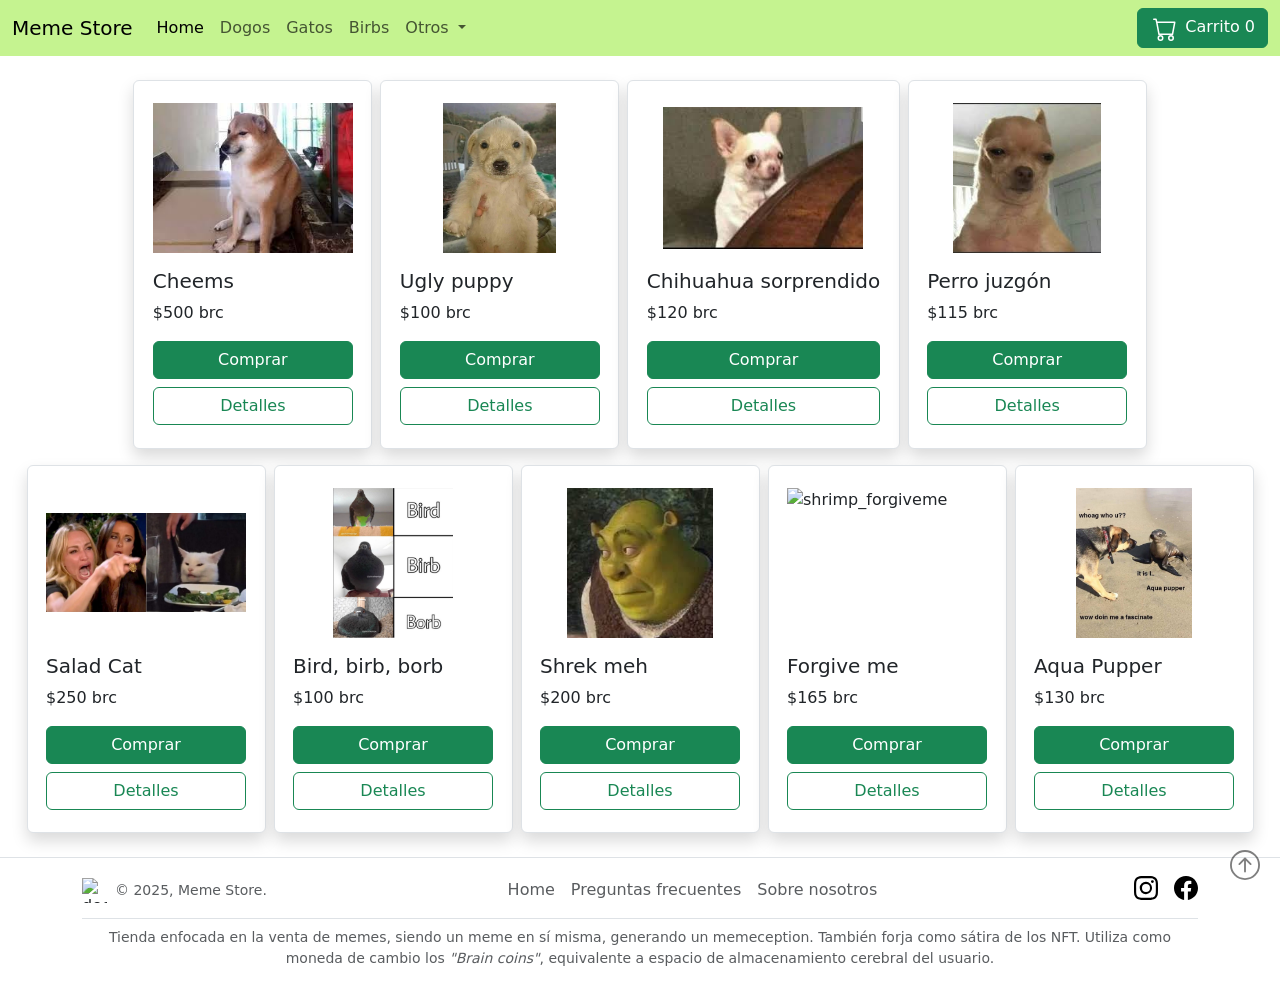
==== commit e8c97761: "agregar productos doggos" ====
--- a/index.html
+++ b/index.html
@@ -89,6 +89,28 @@
                 <a href="../pages_productos/dogos/dogos_cachorro.html" class="btn btn-outline-success w-100">Detalles</a>
             </div>
         </div>
+        <div class="card border rounded shadow h-100 d-inline-block mx-1 my-2 producto-item tarjeta" data-categoria="dogos">
+            <div class="p-3 pb-0">
+                <img src="assets/IMG/dogos/dogos_mesa.jpeg" alt="dogos_mesa" class="tarjeta__imagen mx-auto">
+            </div>
+            <div class="card-body p-3">
+                <h5 class="card-title">Chihuahua sorprendido</h5>
+                <p class="card-text text-mutted">$120 brc</p>
+                <a href="#" class="btn btn-success w-100 mb-2 add-to-cart-btn" data-product-id="prod-dogos-mesa" data-product-price="120" data-product-name="Chihuahua sorprendido">Comprar</a>
+                <a href="../pages_productos/dogos/dogos_mesa.html" class="btn btn-outline-success w-100">Detalles</a>
+            </div>
+        </div>
+        <div class="card border rounded shadow h-100 d-inline-block mx-1 my-2 producto-item tarjeta" data-categoria="dogos">
+            <div class="p-3 pb-0">
+                <img src="assets/IMG/dogos/dogos_o-o.jpeg" alt="dogos_o-o" class="tarjeta__imagen mx-auto">
+            </div>
+            <div class="card-body p-3">
+                <h5 class="card-title">Perro juzgón</h5>
+                <p class="card-text text-mutted">$115 brc</p>
+                <a href="#" class="btn btn-success w-100 mb-2 add-to-cart-btn" data-product-id="prod-dogos-o-o" data-product-price="115" data-product-name="Perro juzgón">Comprar</a>
+                <a href="../pages_productos/dogos/dogos_o-o.html" class="btn btn-outline-success w-100">Detalles</a>
+            </div>
+        </div>
 <!--GATOS-->
         <div class="card border rounded shadow h-100 d-inline-block mx-1 my-2 producto-item tarjeta"  data-categoria="gatos">
             <div class="p-3 pb-0">
@@ -151,9 +173,6 @@
         </div>
 
     </div>
-
-
-
 
     <!--ancla-->
     <a href="#" id="scrollToTop" class="p-1 m-3 opacity-50 float-end boton-arriba">
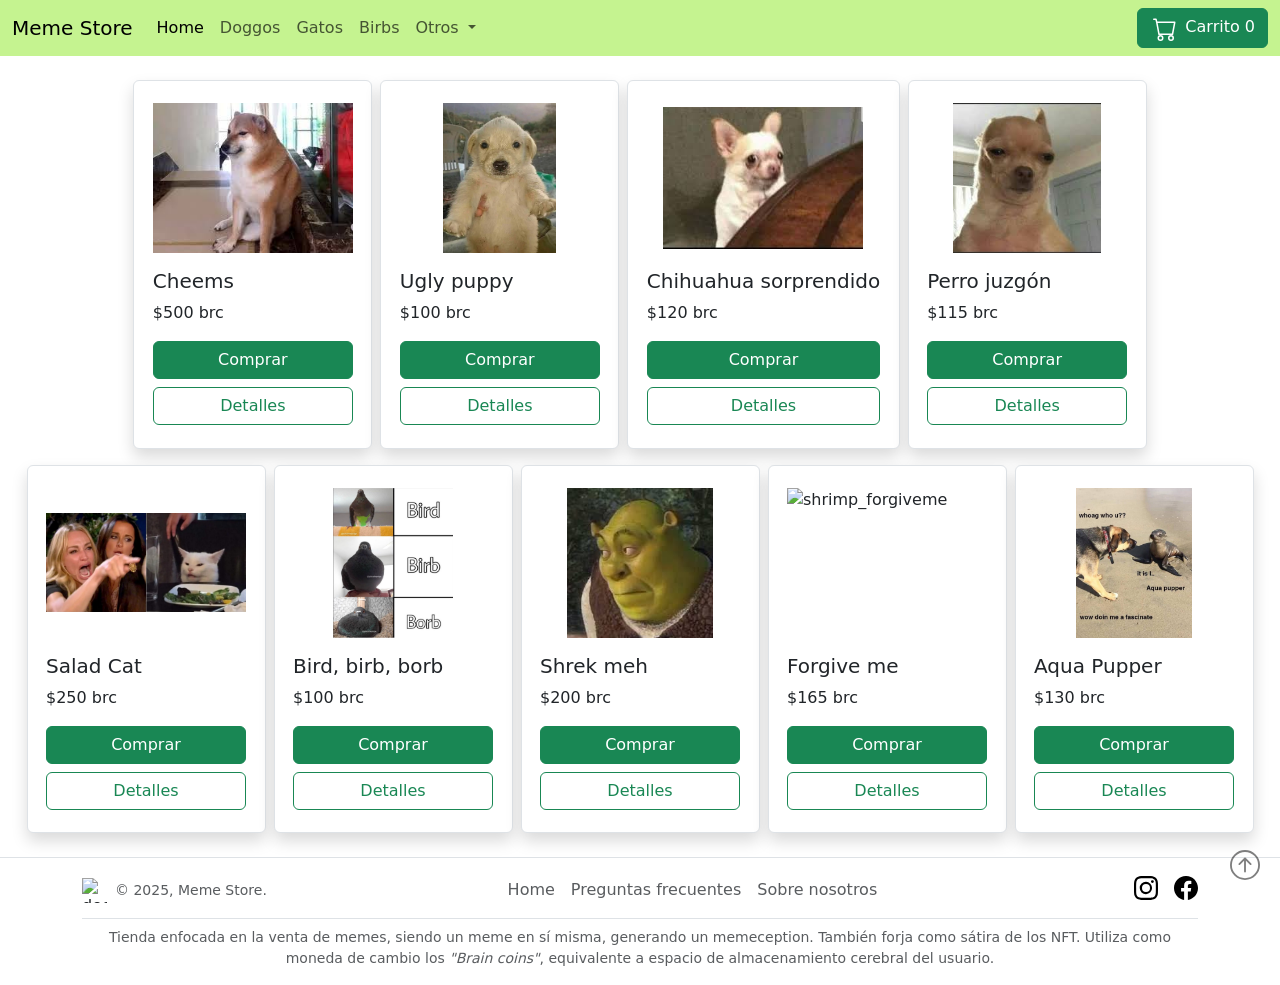
==== commit 6b353757: "doggos" ====
--- a/index.html
+++ b/index.html
@@ -24,7 +24,7 @@
                         <a class="nav-link nav-filtro-btn active" href="#" data-filter="todos">Home </a>
                     </li>
                     <li class="nav-item">
-                        <a class="nav-link nav-filtro-btn" href="#" data-filter="dogos">Dogos </a>
+                        <a class="nav-link nav-filtro-btn" href="#" data-filter="dogos">Doggos </a>
                     </li>
                     <li class="nav-item">
                         <a class="nav-link nav-filtro-btn" href="#" data-filter="gatos">Gatos </a>
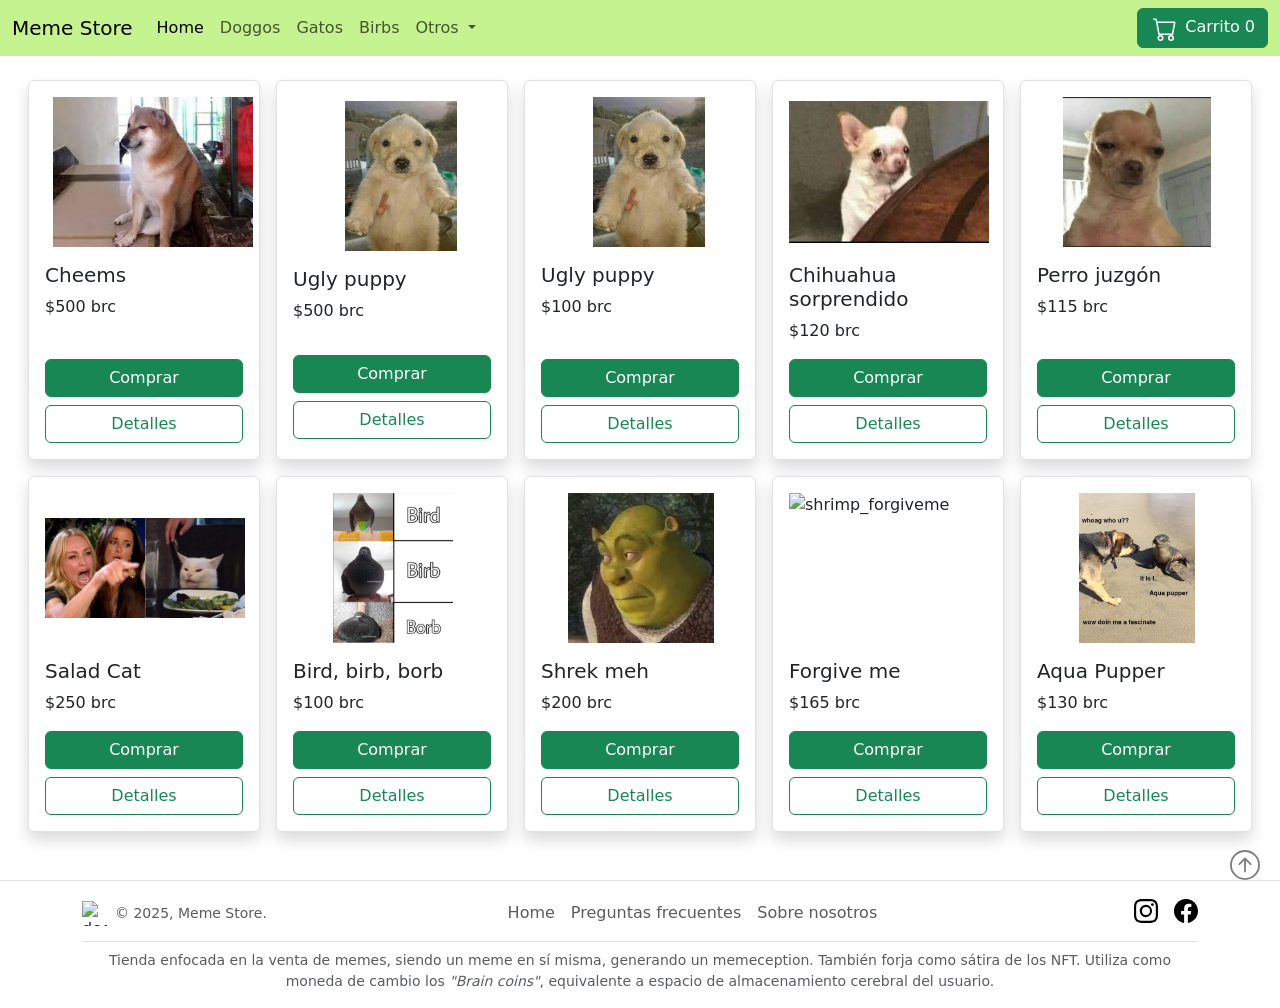
==== commit e1e1eb4c: "configuración tarjetas (horrible)" ====
--- a/index.html
+++ b/index.html
@@ -65,113 +65,145 @@
 <main class="flex-grow-1  border-bottom">
 <!-- listar los productos en tarjetas, tener botones para comprar, link a carro de compras-->
 
-    <div class="container-fluid d-flex flex-wrap align-items-center justify-content-center mt-3 pb-3">
+    <div class="container-fluid mt-4 pb-5">
+        <div class="row row-cols-1 row-cols-md-3 row-cols-lg-4 row-cols-xl-5 g-3 mx-2">
 <!--DOGGOS-->
-        <div class="card border rounded shadow h-100 d-inline-block mx-1 my-2 producto-item tarjeta" data-categoria="dogos">
-            <div class="p-3 pb-0">
-                <img src="assets/IMG/dogos/dogos_chems.jpeg" alt="dogos_chems" class="tarjeta__imagen mx-auto">
-            </div>
-            <div class="card-body p-3">
-                <h5 class="card-title">Cheems</h5>
-                <p class="card-text text-mutted">$500 brc</p>
-                <a href="#" class="btn btn-success w-100 mb-2 add-to-cart-btn" data-product-id="prod-dogos-chems" data-product-price="500" data-product-name="Cheems">Comprar</a>
-                <a href="../pages_productos/dogos/dogos_chems.html" class="btn btn-outline-success w-100">Detalles</a>
+            <div class="col producto-item tarjeta d-flex">
+                <div class="card border rounded shadow mx-auto" data-categoria="dogos">
+                    <div class="p-3 pb-0 mx-2">
+                        <img src="assets/IMG/dogos/dogos_chems.jpeg" alt="dogos_chems" class="tarjeta__imagen mx-auto">
+                    </div>
+                    <div class="card-body p-3 d-flex flex-column">
+                        <h5 class="card-title">Cheems</h5>
+                        <p class="card-text text-mutted">$500 brc</p>
+                        <a href="#" class="btn btn-success w-md-100 mb-2 add-to-cart-btn mt-auto" data-product-id="prod-dogos-chems" data-product-price="500" data-product-name="Cheems">Comprar</a>
+                        <a href="../pages_productos/dogos/dogos_chems.html" class="btn btn-outline-success w-100">Detalles</a>
+                    </div>
+                </div>
+            </div>
+            <div class="col producto-item tarjeta d-flex">
+                <div class="card border rounded shadow mx-auto py-1" data-categoria="dogos">
+                    <div class="p-3 pb-0 mx-2">
+                        <img src="assets/IMG/dogos/dogos_cachorro.jpeg" alt="dogos_chems" class="tarjeta__imagen mx-auto">
+                    </div>
+                    <div class="card-body p-3 d-flex flex-column">
+                        <h5 class="card-title">Ugly puppy</h5>
+                        <p class="card-text text-mutted">$500 brc</p>
+                        <a href="#" class="btn btn-success w-md-100 mb-2 add-to-cart-btn mt-auto" data-product-id="prod-dogos-chems" data-product-price="500" data-product-name="Cheems">Comprar</a>
+                        <a href="../pages_productos/dogos/dogos_chems.html" class="btn btn-outline-success w-100">Detalles</a>
+                    </div>
+                </div>
+            </div>
+            <div class="col producto-item tarjeta d-flex justify-content-center">
+                <div class="card border rounded shadow h-100" style="width: 580 px;" data-categoria="dogos">
+                    <div class="p-3 pb-0 mx-2">
+                        <img src="assets/IMG/dogos/dogos_cachorro.jpeg" alt="dogos_cachorro" class="tarjeta__imagen mx-auto">
+                    </div>
+                    <div class="card-body p-3 d-flex flex-column">
+                        <h5 class="card-title">Ugly puppy</h5>
+                        <p class="card-text text-mutted">$100 brc</p>
+                        <a href="#" class="btn btn-success w-100 mb-2 add-to-cart-btn mt-auto" data-product-id="prod-dogos-cachorro" data-product-price="100" data-product-name="Ugly puppy">Comprar</a>
+                        <a href="../pages_productos/dogos/dogos_cachorro.html" class="btn btn-outline-success w-100">Detalles</a>
+                    </div>
+                </div>
+            </div>
+            <div class="col producto-item tarjeta d-flex">
+                <div class="card border rounded shadow mx-auto" data-categoria="dogos">
+                    <div class="p-3 pb-0">
+                        <img src="assets/IMG/dogos/dogos_mesa.jpeg" alt="dogos_mesa" class="tarjeta__imagen mx-auto">
+                    </div>
+                    <div class="card-body p-3 d-flex flex-column">
+                        <h5 class="card-title">Chihuahua sorprendido</h5>
+                        <p class="card-text text-mutted">$120 brc</p>
+                        <a href="#" class="btn btn-success w-100 mb-2 add-to-cart-btn mt-auto" data-product-id="prod-dogos-mesa" data-product-price="120" data-product-name="Chihuahua sorprendido">Comprar</a>
+                        <a href="../pages_productos/dogos/dogos_mesa.html" class="btn btn-outline-success w-100">Detalles</a>
+                    </div>
+                </div>
+            </div>
+            <div class="col producto-item tarjeta d-flex">
+                <div class="card border rounded shadow mx-auto" data-categoria="dogos">
+                    <div class="p-3 pb-0">
+                        <img src="assets/IMG/dogos/dogos_o-o.jpeg" alt="dogos_o-o" class="tarjeta__imagen mx-auto">
+                    </div>
+                    <div class="card-body p-3 d-flex flex-column">
+                        <h5 class="card-title">Perro juzgón</h5>
+                        <p class="card-text text-mutted">$115 brc</p>
+                        <a href="#" class="btn btn-success w-100 mb-2 add-to-cart-btn mt-auto" data-product-id="prod-dogos-o-o" data-product-price="115" data-product-name="Perro juzgón">Comprar</a>
+                        <a href="../pages_productos/dogos/dogos_o-o.html" class="btn btn-outline-success w-100">Detalles</a>
+                    </div>
+                </div>
+            </div>
+        <!--GATOS-->
+            <div class="col producto-item tarjeta d-flex" >
+                <div class="card border rounded shadow w-100" data-categoria="gatos">
+                    <div class="p-3 pb-0">
+                        <img src="assets/IMG/gatos/gato_ensalada.jpeg" alt="gato_ensalada" class="tarjeta__imagen mx-auto">
+                    </div>
+                    <div class="card-body p-3 d-flex flex-column">
+                        <h5 class="card-title">Salad Cat</h5>
+                        <p class="card-text text-mutted">$250 brc</p>
+                        <a href="#" class="btn btn-success w-100 mb-2 add-to-cart-btn mt-auto" data-product-id="prod-gatos-salad" data-product-price="250" data-product-name="Salad cat">Comprar</a>
+                        <a href="../pages_productos/gatos/gatos_ensalada.html" class="btn btn-outline-success w-100">Detalles</a>
+                    </div>
+                </div>
+            </div>
+            <!--BIRB-->
+            <div class="col producto-item tarjeta">
+                <div class="card border rounded shadow w-100" data-categoria="birb">
+                    <div class="p-3 pb-0">
+                        <img src="assets/IMG/birbs/birb_borb.jpeg" alt="birb_borb" class="tarjeta__imagen mx-auto">
+                    </div>
+                    <div class="card-body p-3">
+                        <h5 class="card-title">Bird, birb, borb</h5>
+                        <p class="card-text text-mutted">$100 brc</p>
+                        <a href="#" class="btn btn-success w-100 mb-2 add-to-cart-btn" data-product-id="prod-birbs-borb" data-product-price="100" data-product-name="Bird, birb, borb">Comprar</a>
+                        <a href="../pages_productos/birbs/birb_borb.html" class="btn btn-outline-success w-100">Detalles</a>
+                    </div>
+                </div>
+            </div>
+            <!--SHERK-->
+            <div class="col producto-item tarjeta" >
+                <div class="card border rounded shadow h-100" data-categoria="shrek">
+                    <div class="p-3 pb-0">
+                        <img src="assets/IMG/shrek/shrek1.jpeg" alt="shrek_shrek1" class="tarjeta__imagen mx-auto">
+                    </div>
+                    <div class="card-body p-3">
+                        <h5 class="card-title">Shrek meh</h5>
+                        <p class="card-text text-mutted">$200 brc</p>
+                        <a href="#" class="btn btn-success w-100 mb-2 add-to-cart-btn" data-product-id="prod-shrek-shrek1" data-product-price="200" data-product-name="Shrek meh">Comprar</a>
+                        <a href="../pages_productos/dogos/shrek_shrek1.html" class="btn btn-outline-success w-100">Detalles</a>
+                    </div>
+                </div>
+            </div>
+            <!--SHIMP-->
+            <div class="col producto-item tarjeta">
+                <div class="card border rounded shadow h-100" data-categoria="shrimp">
+                    <div class="p-3 pb-0">
+                        <img src="assets/IMG/shrimp/shrimp_forgiveme.jpeg" alt="shrimp_forgiveme" class="tarjeta__imagen mx-auto">
+                    </div>
+                    <div class="card-body p-3">
+                        <h5 class="card-title">Forgive me</h5>
+                        <p class="card-text text-mutted">$165 brc</p>
+                        <a href="#" class="btn btn-success w-100 mb-2 add-to-cart-btn" data-product-id="prod-shrimp-forgiveme" data-product-price="165" data-product-name="Forgive me">Comprar</a>
+                        <a href="../pages_productos/dogos/shrimp_forgiveme.html" class="btn btn-outline-success w-100">Detalles</a>
+                    </div>
+                </div>
+            </div>
+            <!--SEA DOGO-->
+            <div class="col producto-item tarjeta">
+                <div class="card border rounded shadow h-100" data-categoria="sea_doggo">
+                    <div class="p-3 pb-0">
+                        <img src="assets/IMG/sea_doggo/seadoggo_pupper.jpeg" alt="seadoggo_pupper" class="tarjeta__imagen mx-auto">
+                    </div>
+                    <div class="card-body p-3">
+                        <h5 class="card-title">Aqua Pupper</h5>
+                        <p class="card-text text-mutted">$130 brc</p>
+                        <a href="#" class="btn btn-success w-100 mb-2 add-to-cart-btn" data-product-id="prod-seadoggo-pupper" data-product-price="130" data-product-name="Aqua Pupper">Comprar</a>
+                        <a href="../pages_productos/dogos/seadoggo_pupper.html" class="btn btn-outline-success w-100">Detalles</a>
+                    </div>
+                </div>
             </div>
         </div>
-        <div class="card border rounded shadow h-100 d-inline-block mx-1 my-2 producto-item tarjeta" data-categoria="dogos">
-            <div class="p-3 pb-0">
-                <img src="assets/IMG/dogos/dogos_cachorro.jpeg" alt="dogos_cachorro" class="tarjeta__imagen mx-auto">
-            </div>
-            <div class="card-body p-3">
-                <h5 class="card-title">Ugly puppy</h5>
-                <p class="card-text text-mutted">$100 brc</p>
-                <a href="#" class="btn btn-success w-100 mb-2 add-to-cart-btn" data-product-id="prod-dogos-cachorro" data-product-price="100" data-product-name="Ugly puppy">Comprar</a>
-                <a href="../pages_productos/dogos/dogos_cachorro.html" class="btn btn-outline-success w-100">Detalles</a>
-            </div>
-        </div>
-        <div class="card border rounded shadow h-100 d-inline-block mx-1 my-2 producto-item tarjeta" data-categoria="dogos">
-            <div class="p-3 pb-0">
-                <img src="assets/IMG/dogos/dogos_mesa.jpeg" alt="dogos_mesa" class="tarjeta__imagen mx-auto">
-            </div>
-            <div class="card-body p-3">
-                <h5 class="card-title">Chihuahua sorprendido</h5>
-                <p class="card-text text-mutted">$120 brc</p>
-                <a href="#" class="btn btn-success w-100 mb-2 add-to-cart-btn" data-product-id="prod-dogos-mesa" data-product-price="120" data-product-name="Chihuahua sorprendido">Comprar</a>
-                <a href="../pages_productos/dogos/dogos_mesa.html" class="btn btn-outline-success w-100">Detalles</a>
-            </div>
-        </div>
-        <div class="card border rounded shadow h-100 d-inline-block mx-1 my-2 producto-item tarjeta" data-categoria="dogos">
-            <div class="p-3 pb-0">
-                <img src="assets/IMG/dogos/dogos_o-o.jpeg" alt="dogos_o-o" class="tarjeta__imagen mx-auto">
-            </div>
-            <div class="card-body p-3">
-                <h5 class="card-title">Perro juzgón</h5>
-                <p class="card-text text-mutted">$115 brc</p>
-                <a href="#" class="btn btn-success w-100 mb-2 add-to-cart-btn" data-product-id="prod-dogos-o-o" data-product-price="115" data-product-name="Perro juzgón">Comprar</a>
-                <a href="../pages_productos/dogos/dogos_o-o.html" class="btn btn-outline-success w-100">Detalles</a>
-            </div>
-        </div>
-<!--GATOS-->
-        <div class="card border rounded shadow h-100 d-inline-block mx-1 my-2 producto-item tarjeta"  data-categoria="gatos">
-            <div class="p-3 pb-0">
-                <img src="assets/IMG/gatos/gato_ensalada.jpeg" alt="gato_ensalada" class="tarjeta__imagen mx-auto">
-            </div>
-            <div class="card-body p-3">
-                <h5 class="card-title">Salad Cat</h5>
-                <p class="card-text text-mutted">$250 brc</p>
-                <a href="#" class="btn btn-success w-100 mb-2 add-to-cart-btn" data-product-id="prod-gatos-salad" data-product-price="250" data-product-name="Salad cat">Comprar</a>
-                <a href="../pages_productos/gatos/gatos_ensalada.html" class="btn btn-outline-success w-100">Detalles</a>
-            </div>
-        </div>
-<!--BIRB-->
-        <div class="card border rounded shadow h-100 d-inline-block mx-1 my-2 producto-item tarjeta" data-categoria="birbs">
-            <div class="p-3 pb-0">
-                <img src="assets/IMG/birbs/birb_borb.jpeg" alt="birb_borb" class="tarjeta__imagen mx-auto">
-            </div>
-            <div class="card-body p-3">
-                <h5 class="card-title">Bird, birb, borb</h5>
-                <p class="card-text text-mutted">$100 brc</p>
-                <a href="#" class="btn btn-success w-100 mb-2 add-to-cart-btn" data-product-id="prod-birbs-borb" data-product-price="100" data-product-name="Bird, birb, borb">Comprar</a>
-                <a href="../pages_productos/birbs/birb_borb.html" class="btn btn-outline-success w-100">Detalles</a>
-            </div>
-        </div>
-<!--SHERK-->
-        <div class="card border rounded shadow h-100 d-inline-block mx-1 my-2 producto-item tarjeta" data-categoria="shrek">
-            <div class="p-3 pb-0">
-                <img src="assets/IMG/shrek/shrek1.jpeg" alt="shrek_shrek1" class="tarjeta__imagen mx-auto">
-            </div>
-            <div class="card-body p-3">
-                <h5 class="card-title">Shrek meh</h5>
-                <p class="card-text text-mutted">$200 brc</p>
-                <a href="#" class="btn btn-success w-100 mb-2 add-to-cart-btn" data-product-id="prod-shrek-shrek1" data-product-price="200" data-product-name="Shrek meh">Comprar</a>
-                <a href="../pages_productos/dogos/shrek_shrek1.html" class="btn btn-outline-success w-100">Detalles</a>
-            </div>
-        </div>
-<!--SHIMP-->
-        <div class="card border rounded shadow h-100 d-inline-block mx-1 my-2 producto-item tarjeta" data-categoria="shrimp">
-            <div class="p-3 pb-0">
-                <img src="assets/IMG/shrimp/shrimp_forgiveme.jpeg" alt="shrimp_forgiveme" class="tarjeta__imagen mx-auto">
-            </div>
-            <div class="card-body p-3">
-                <h5 class="card-title">Forgive me</h5>
-                <p class="card-text text-mutted">$165 brc</p>
-                <a href="#" class="btn btn-success w-100 mb-2 add-to-cart-btn" data-product-id="prod-shrimp-forgiveme" data-product-price="165" data-product-name="Forgive me">Comprar</a>
-                <a href="../pages_productos/dogos/shrimp_forgiveme.html" class="btn btn-outline-success w-100">Detalles</a>
-            </div>
-        </div>
-<!--SEA DOGO-->
-        <div class="card border rounded shadow h-100 d-inline-block mx-1 my-2 producto-item tarjeta" data-categoria="sea-dogo">
-            <div class="p-3 pb-0">
-                <img src="assets/IMG/sea_doggo/seadoggo_pupper.jpeg" alt="seadoggo_pupper" class="tarjeta__imagen mx-auto">
-            </div>
-            <div class="card-body p-3">
-                <h5 class="card-title">Aqua Pupper</h5>
-                <p class="card-text text-mutted">$130 brc</p>
-                <a href="#" class="btn btn-success w-100 mb-2 add-to-cart-btn" data-product-id="prod-seadoggo-pupper" data-product-price="130" data-product-name="Aqua Pupper">Comprar</a>
-                <a href="../pages_productos/dogos/seadoggo_pupper.html" class="btn btn-outline-success w-100">Detalles</a>
-            </div>
-        </div>
-
     </div>
 
     <!--ancla-->
